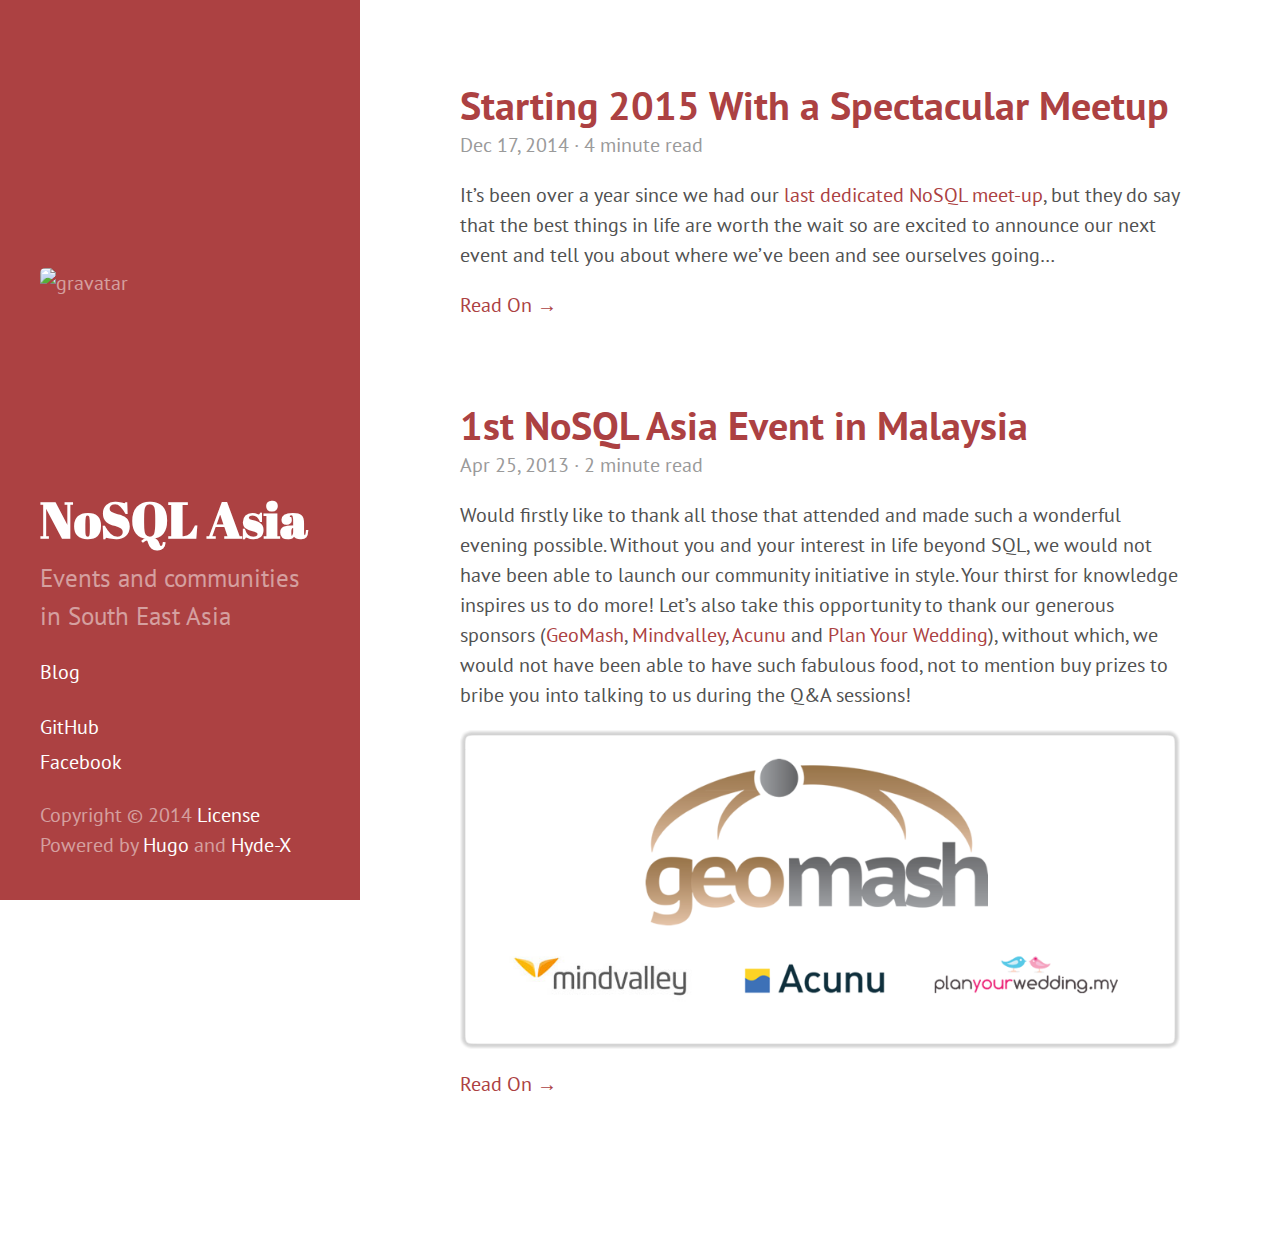
==== index.html @ 2b86bd24 "rebuilding site Fri Dec 19 13:33:44 MYT 2014" ====
<!DOCTYPE html>
<html xmlns="http://www.w3.org/1999/xhtml" xml:lang="en" lang="en-us">
<head>
  <link href="http://gmpg.org/xfn/11" rel="profile">
  <meta http-equiv="content-type" content="text/html; charset=utf-8">

  
  <meta name="viewport" content="width=device-width, initial-scale=1.0, maximum-scale=1">

  <title>NoSQL Asia &middot; NoSQL Asia</title>

  
  <link rel="stylesheet" href="http://nosqlasia.github.io/css/poole.css">
  <link rel="stylesheet" href="http://nosqlasia.github.io/css/hyde.css">
  <link rel="stylesheet" href="http://nosqlasia.github.io/css/poole-overrides.css">
  <link rel="stylesheet" href="http://nosqlasia.github.io/css/hyde-overrides.css">
  <link rel="stylesheet" href="http://nosqlasia.github.io/css/hyde-x.css">
  <link rel="stylesheet" href="http://nosqlasia.github.io/css/highlight/sunburst.css">
  <link rel="stylesheet" href="http://fonts.googleapis.com/css?family=PT+Sans:400,400italic,700|Abril+Fatface">

  <link rel="stylesheet" href="http://nosqlasia.github.io/assets/css/custom.css">

  
  <link rel="apple-touch-icon-precomposed" sizes="144x144" href="/apple-touch-icon-144-precomposed.png">
  <link href="/favicon.png" rel="icon">

  
  <link href="http://nosqlasia.github.io/index.xml" rel="alternate" type="application/rss+xml" title="NoSQL Asia &middot; NoSQL Asia" />

  <meta name="description" content="Your default page description">
  <meta name="keywords" content="your,default,page,keywords">
  <link rel="author" href="http://plus.google.com/Your%20Google&#43;%20profile%20ID">
</head>
<body class="theme-base-08">
<div class="sidebar">
  <div class="container sidebar-sticky">
    <div class="sidebar-about">
      <img src="http://www.gravatar.com/avatar/d0e16a7a5865cc10d8d9d22874ab9a85?s=200" alt="gravatar">
      <h1>NoSQL Asia</h1>
      <p class="lead">Events and communities in South East Asia</p>
    </div>

    <ul class="sidebar-nav">
      <li class="sidebar-nav-item"><a href="http://nosqlasia.github.io/">Blog</a></li>
      
    </ul>

    <ul class="sidebar-nav">
      <li class="sidebar-nav-item"><a href="https://github.com/nosqlasia/">GitHub</a></li>
      
      
      <li class="sidebar-nav-item"><a href="https://www.facebook.com/groups/nosqlkl/">Facebook</a></li>
      
    </ul>

    <p>Copyright &copy; 2014 <a href="http://nosqlasia.github.io/license">License</a><br/>
       Powered by <a href="http://hugo.spf13.com">Hugo</a> and <a href="https://github.com/zyro/hyde-x">Hyde-X</a></p>
  </div>
</div>

<div class="content container">
  <div class="posts">
    
    <div class="post">
      <h1 class="post-title">
        <a href="http://nosqlasia.github.io/blog/starting-2015-with-a-spectacular-meetup/">Starting 2015 With a Spectacular Meetup</a>
      </h1>
      <span class="post-date">Dec 17, 2014 &middot; 4 minute read
      </span>
      <div class='summary'>
        <p>It&rsquo;s been over a year since we had our <a href="../1st-nosql-asia-event-in-malaysia/">last dedicated NoSQL meet-up</a>, but they do say that the best things in life are worth the wait so are excited to announce our next event and tell you about where we&rsquo;ve been and see ourselves going&hellip;</p>

      </div>
      <p></p>
      <a href="http://nosqlasia.github.io/blog/starting-2015-with-a-spectacular-meetup/">Read On &rarr;</a>
    </div>
    
    <div class="post">
      <h1 class="post-title">
        <a href="http://nosqlasia.github.io/blog/1st-nosql-asia-event-in-malaysia/">1st NoSQL Asia Event in Malaysia</a>
      </h1>
      <span class="post-date">Apr 25, 2013 &middot; 2 minute read
      </span>
      <div class='summary'>
        <p>Would firstly like to thank all those that attended and made such a wonderful evening possible. Without you and your interest in life beyond SQL, we would not have been able to launch our community initiative in style. Your thirst for knowledge inspires us to do more! Let&rsquo;s also take this opportunity to thank our generous sponsors (<a href="http://geomash.com/">GeoMash</a>, <a href="http://mindvalley.com/">Mindvalley</a>, <a href="http://acunu.com/">Acunu</a> and <a href="http://planyourwedding.my/">Plan Your Wedding</a>), without which, we would not have been able to have such fabulous food, not to mention buy prizes to bribe you into talking to us during the Q&amp;A sessions!</p>

<p><img src="/assets/img/nosql-kl/01/sponsors.png" alt="sponsors" />
</p>

      </div>
      <p></p>
      <a href="http://nosqlasia.github.io/blog/1st-nosql-asia-event-in-malaysia/">Read On &rarr;</a>
    </div>
    
  </div>
</div>


<script src="http://nosqlasia.github.io/js/highlight.pack.js"></script>
<script>hljs.initHighlightingOnLoad();</script>

<script>
  var _gaq=[['_setAccount','Your Google Analytics tracking code'],['_trackPageview']];
  (function(d,t){var g=d.createElement(t),s=d.getElementsByTagName(t)[0];
  g.src=('https:'==location.protocol?'//ssl':'//www')+'.google-analytics.com/ga.js';
  s.parentNode.insertBefore(g,s)}(document,'script'));
</script>

</body>
</html>
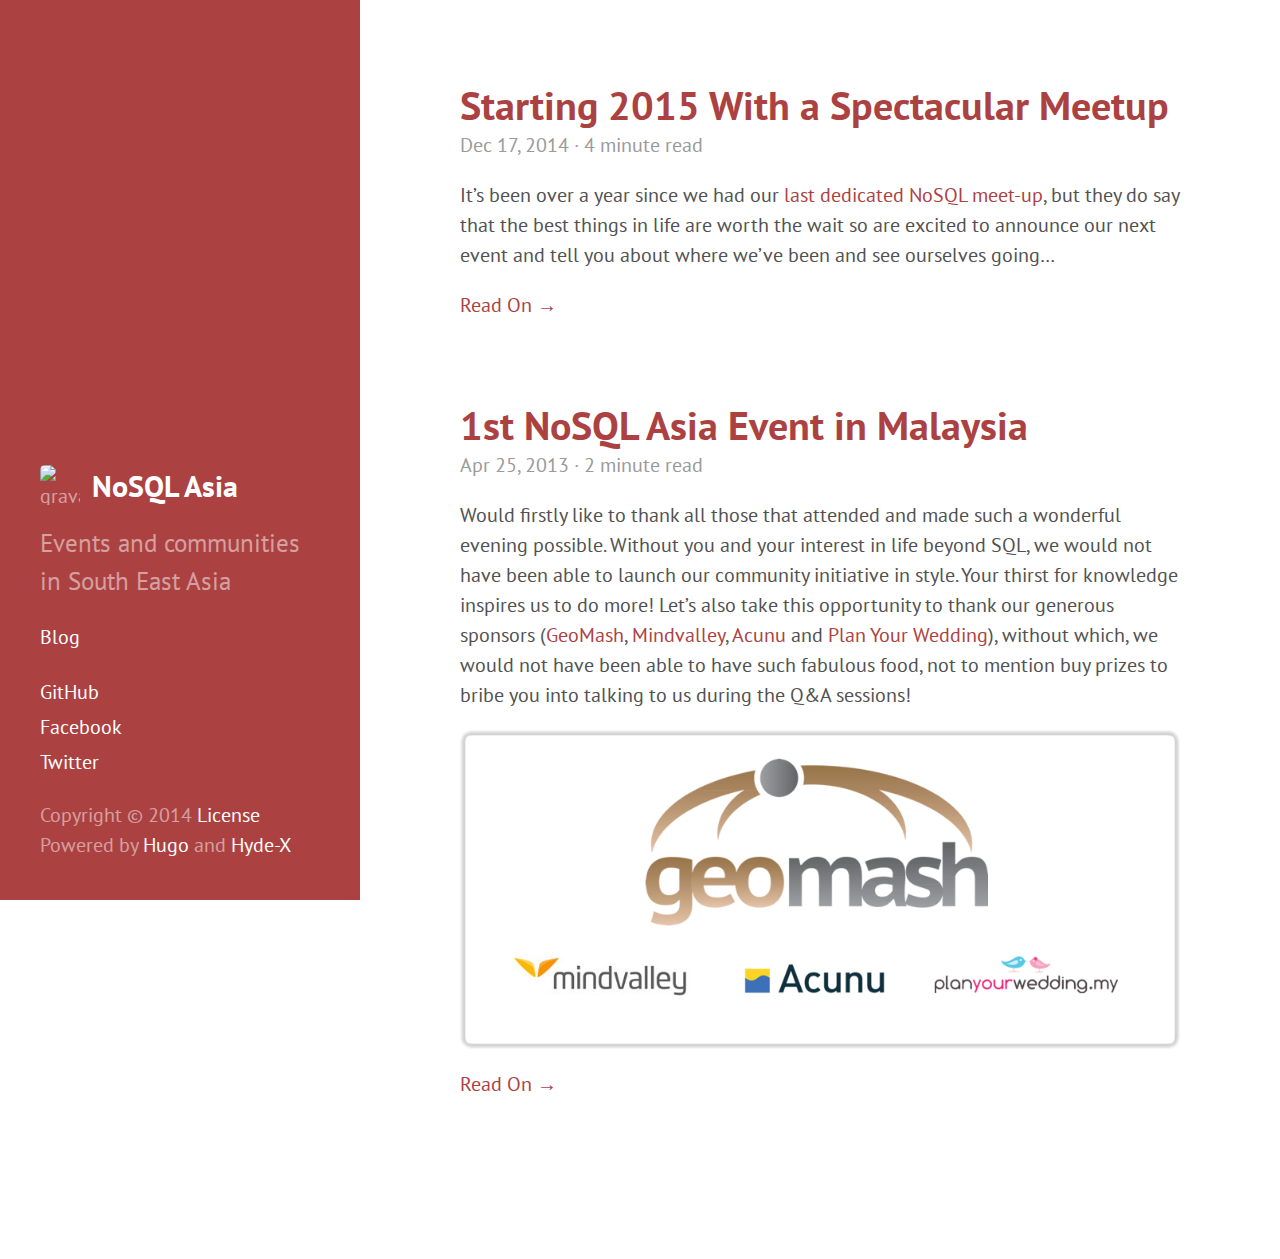
==== commit 6479548d: "rebuilding site Mon Dec 22 14:02:01 MYT 2014" ====
--- a/index.html
+++ b/index.html
@@ -25,7 +25,7 @@
   <link href="/favicon.png" rel="icon">
 
   
-  <link href="http://nosqlasia.github.io/index.xml" rel="alternate" type="application/rss+xml" title="NoSQL Asia &middot; NoSQL Asia" />
+  <link href="http://nosqlasia.github.io/index.xml/" rel="alternate" type="application/rss+xml" title="NoSQL Asia &middot; NoSQL Asia" />
 
   <meta name="description" content="Your default page description">
   <meta name="keywords" content="your,default,page,keywords">
@@ -50,7 +50,7 @@
       
       
       <li class="sidebar-nav-item"><a href="https://www.facebook.com/groups/nosqlkl/">Facebook</a></li>
-      
+      <li class="sidebar-nav-item"><a href="http://twitter.com/nosqlasia">Twitter</a></li>
     </ul>
 
     <p>Copyright &copy; 2014 <a href="http://nosqlasia.github.io/license">License</a><br/>
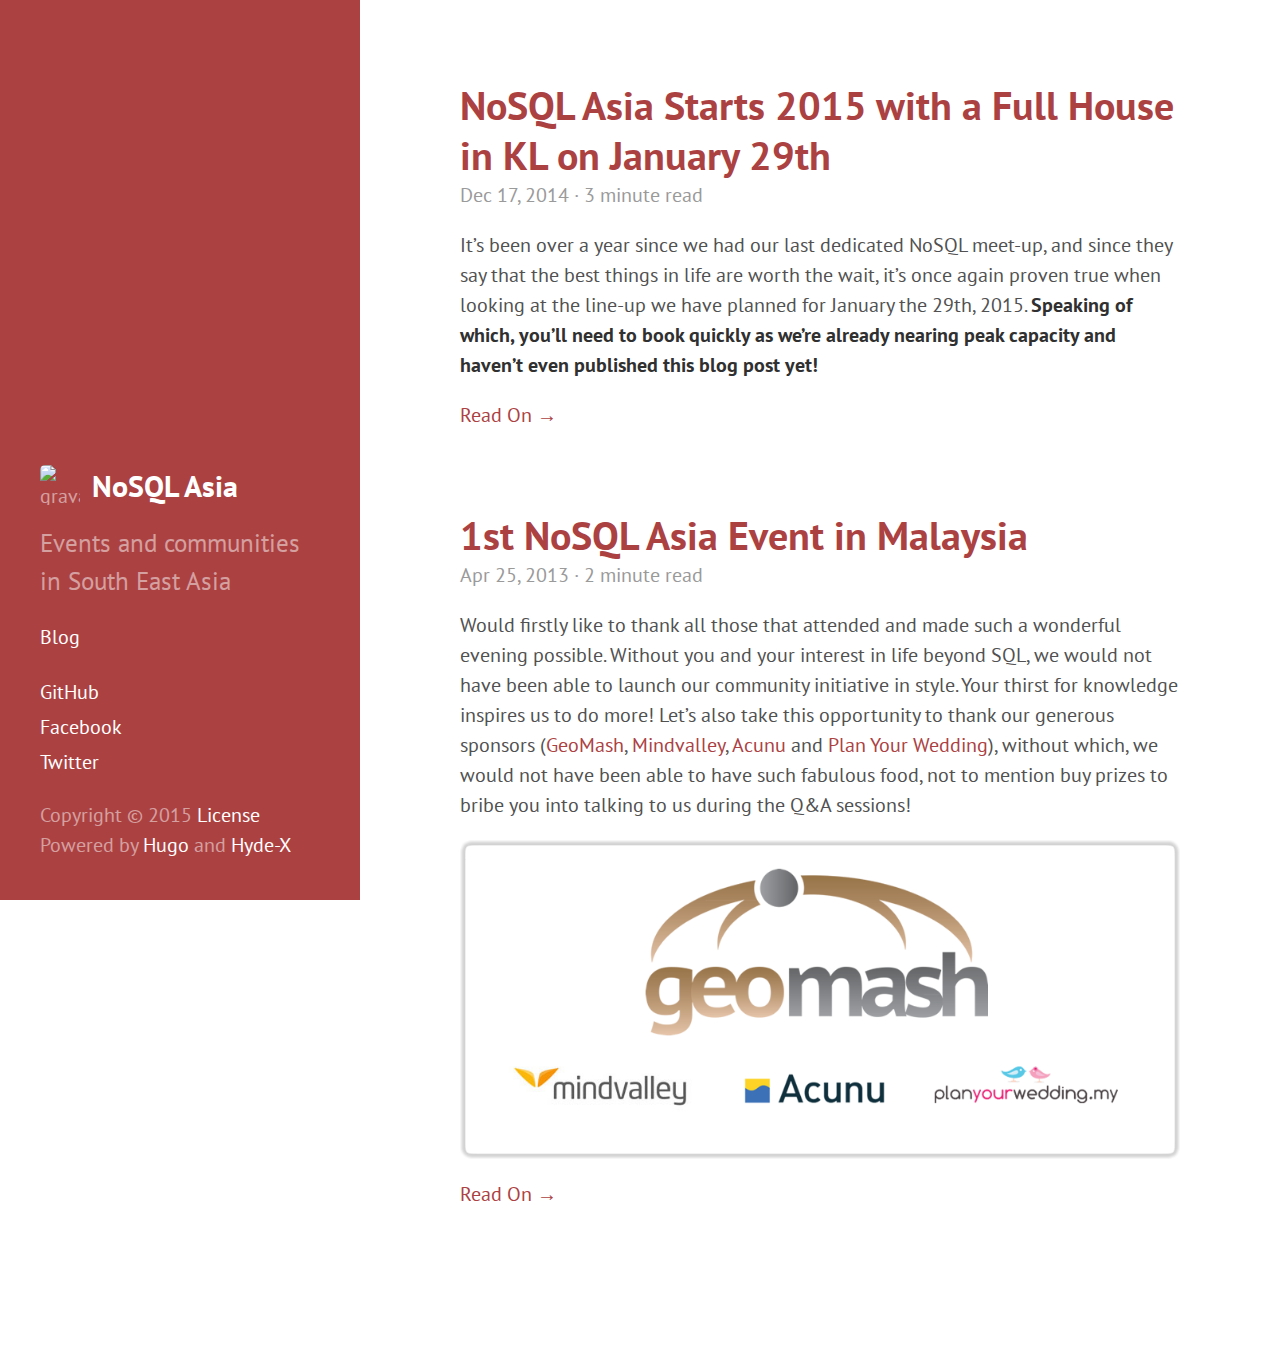
==== commit ffab7345: "Merge branch 'master' of github.com:nosqlasia/nosqlasia.github.io" ====
--- a/index.html
+++ b/index.html
@@ -53,7 +53,7 @@
       <li class="sidebar-nav-item"><a href="http://twitter.com/nosqlasia">Twitter</a></li>
     </ul>
 
-    <p>Copyright &copy; 2014 <a href="http://nosqlasia.github.io/license">License</a><br/>
+    <p>Copyright &copy; 2015 <a href="http://nosqlasia.github.io/license">License</a><br/>
        Powered by <a href="http://hugo.spf13.com">Hugo</a> and <a href="https://github.com/zyro/hyde-x">Hyde-X</a></p>
   </div>
 </div>
@@ -63,16 +63,16 @@
     
     <div class="post">
       <h1 class="post-title">
-        <a href="http://nosqlasia.github.io/blog/starting-2015-with-a-spectacular-meetup/">Starting 2015 With a Spectacular Meetup</a>
+        <a href="http://nosqlasia.github.io/blog/nosql-asia-starts-2015-with-a-full-house-in-kl-on-january-29th/">NoSQL Asia Starts 2015 with a Full House in KL on January 29th</a>
       </h1>
-      <span class="post-date">Dec 17, 2014 &middot; 4 minute read
+      <span class="post-date">Dec 17, 2014 &middot; 3 minute read
       </span>
       <div class='summary'>
-        <p>It&rsquo;s been over a year since we had our <a href="../1st-nosql-asia-event-in-malaysia/">last dedicated NoSQL meet-up</a>, but they do say that the best things in life are worth the wait so are excited to announce our next event and tell you about where we&rsquo;ve been and see ourselves going&hellip;</p>
+        <p>It&rsquo;s been over a year since we had our last dedicated NoSQL meet-up, and since they say that the best things in life are worth the wait, it&rsquo;s once again proven true when looking at the line-up we have planned for January the 29th, 2015. <strong>Speaking of which, you&rsquo;ll need to book quickly as we&rsquo;re already nearing peak capacity and haven&rsquo;t even published this blog post yet!</strong></p>
 
       </div>
       <p></p>
-      <a href="http://nosqlasia.github.io/blog/starting-2015-with-a-spectacular-meetup/">Read On &rarr;</a>
+      <a href="http://nosqlasia.github.io/blog/nosql-asia-starts-2015-with-a-full-house-in-kl-on-january-29th/">Read On &rarr;</a>
     </div>
     
     <div class="post">
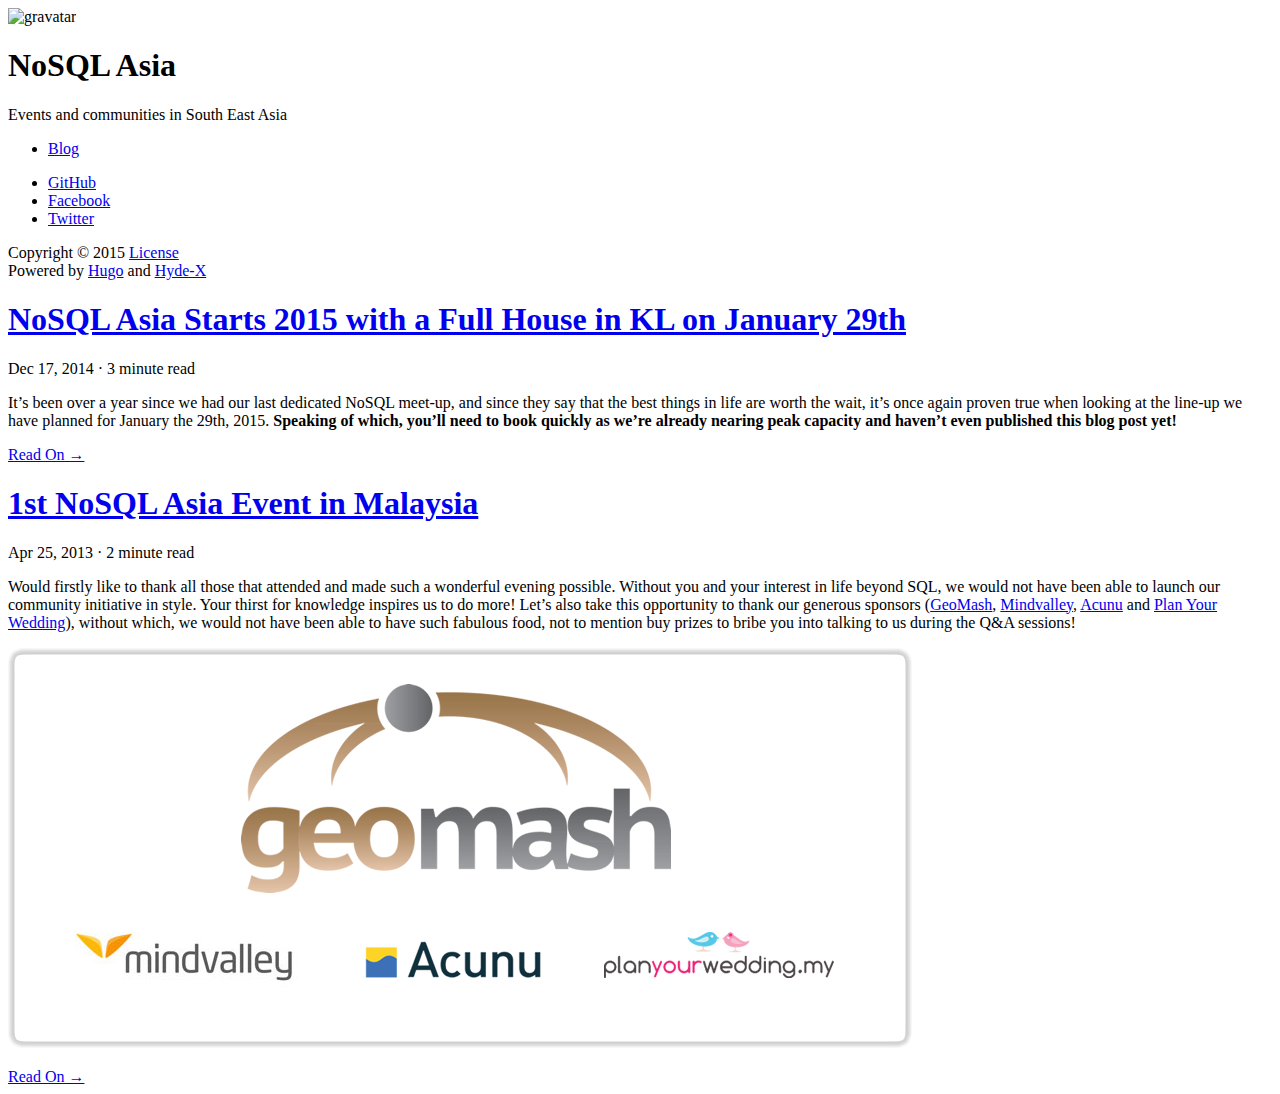
==== commit 0918c7bf: "committing work in progress" ====
--- a/index.html
+++ b/index.html
@@ -10,22 +10,22 @@
   <title>NoSQL Asia &middot; NoSQL Asia</title>
 
   
-  <link rel="stylesheet" href="http://nosqlasia.github.io/css/poole.css">
-  <link rel="stylesheet" href="http://nosqlasia.github.io/css/hyde.css">
-  <link rel="stylesheet" href="http://nosqlasia.github.io/css/poole-overrides.css">
-  <link rel="stylesheet" href="http://nosqlasia.github.io/css/hyde-overrides.css">
-  <link rel="stylesheet" href="http://nosqlasia.github.io/css/hyde-x.css">
-  <link rel="stylesheet" href="http://nosqlasia.github.io/css/highlight/sunburst.css">
+  <link rel="stylesheet" href="http://localhost:1313/css/poole.css">
+  <link rel="stylesheet" href="http://localhost:1313/css/hyde.css">
+  <link rel="stylesheet" href="http://localhost:1313/css/poole-overrides.css">
+  <link rel="stylesheet" href="http://localhost:1313/css/hyde-overrides.css">
+  <link rel="stylesheet" href="http://localhost:1313/css/hyde-x.css">
+  <link rel="stylesheet" href="http://localhost:1313/css/highlight/sunburst.css">
   <link rel="stylesheet" href="http://fonts.googleapis.com/css?family=PT+Sans:400,400italic,700|Abril+Fatface">
 
-  <link rel="stylesheet" href="http://nosqlasia.github.io/assets/css/custom.css">
+  <link rel="stylesheet" href="http://localhost:1313/assets/css/custom.css">
 
   
   <link rel="apple-touch-icon-precomposed" sizes="144x144" href="/apple-touch-icon-144-precomposed.png">
   <link href="/favicon.png" rel="icon">
 
   
-  <link href="http://nosqlasia.github.io/index.xml/" rel="alternate" type="application/rss+xml" title="NoSQL Asia &middot; NoSQL Asia" />
+  <link href="http://localhost:1313/index.xml/" rel="alternate" type="application/rss+xml" title="NoSQL Asia &middot; NoSQL Asia" />
 
   <meta name="description" content="Your default page description">
   <meta name="keywords" content="your,default,page,keywords">
@@ -41,7 +41,7 @@
     </div>
 
     <ul class="sidebar-nav">
-      <li class="sidebar-nav-item"><a href="http://nosqlasia.github.io/">Blog</a></li>
+      <li class="sidebar-nav-item"><a href="http://localhost:1313/">Blog</a></li>
       
     </ul>
 
@@ -53,7 +53,7 @@
       <li class="sidebar-nav-item"><a href="http://twitter.com/nosqlasia">Twitter</a></li>
     </ul>
 
-    <p>Copyright &copy; 2015 <a href="http://nosqlasia.github.io/license">License</a><br/>
+    <p>Copyright &copy; 2015 <a href="http://localhost:1313/license">License</a><br/>
        Powered by <a href="http://hugo.spf13.com">Hugo</a> and <a href="https://github.com/zyro/hyde-x">Hyde-X</a></p>
   </div>
 </div>
@@ -63,7 +63,7 @@
     
     <div class="post">
       <h1 class="post-title">
-        <a href="http://nosqlasia.github.io/blog/nosql-asia-starts-2015-with-a-full-house-in-kl-on-january-29th/">NoSQL Asia Starts 2015 with a Full House in KL on January 29th</a>
+        <a href="http://localhost:1313/blog/nosql-asia-starts-2015-with-a-full-house-in-kl-on-january-29th/">NoSQL Asia Starts 2015 with a Full House in KL on January 29th</a>
       </h1>
       <span class="post-date">Dec 17, 2014 &middot; 3 minute read
       </span>
@@ -72,12 +72,12 @@
 
       </div>
       <p></p>
-      <a href="http://nosqlasia.github.io/blog/nosql-asia-starts-2015-with-a-full-house-in-kl-on-january-29th/">Read On &rarr;</a>
+      <a href="http://localhost:1313/blog/nosql-asia-starts-2015-with-a-full-house-in-kl-on-january-29th/">Read On &rarr;</a>
     </div>
     
     <div class="post">
       <h1 class="post-title">
-        <a href="http://nosqlasia.github.io/blog/1st-nosql-asia-event-in-malaysia/">1st NoSQL Asia Event in Malaysia</a>
+        <a href="http://localhost:1313/blog/1st-nosql-asia-event-in-malaysia/">1st NoSQL Asia Event in Malaysia</a>
       </h1>
       <span class="post-date">Apr 25, 2013 &middot; 2 minute read
       </span>
@@ -89,14 +89,14 @@
 
       </div>
       <p></p>
-      <a href="http://nosqlasia.github.io/blog/1st-nosql-asia-event-in-malaysia/">Read On &rarr;</a>
+      <a href="http://localhost:1313/blog/1st-nosql-asia-event-in-malaysia/">Read On &rarr;</a>
     </div>
     
   </div>
 </div>
 
 
-<script src="http://nosqlasia.github.io/js/highlight.pack.js"></script>
+<script src="http://localhost:1313/js/highlight.pack.js"></script>
 <script>hljs.initHighlightingOnLoad();</script>
 
 <script>
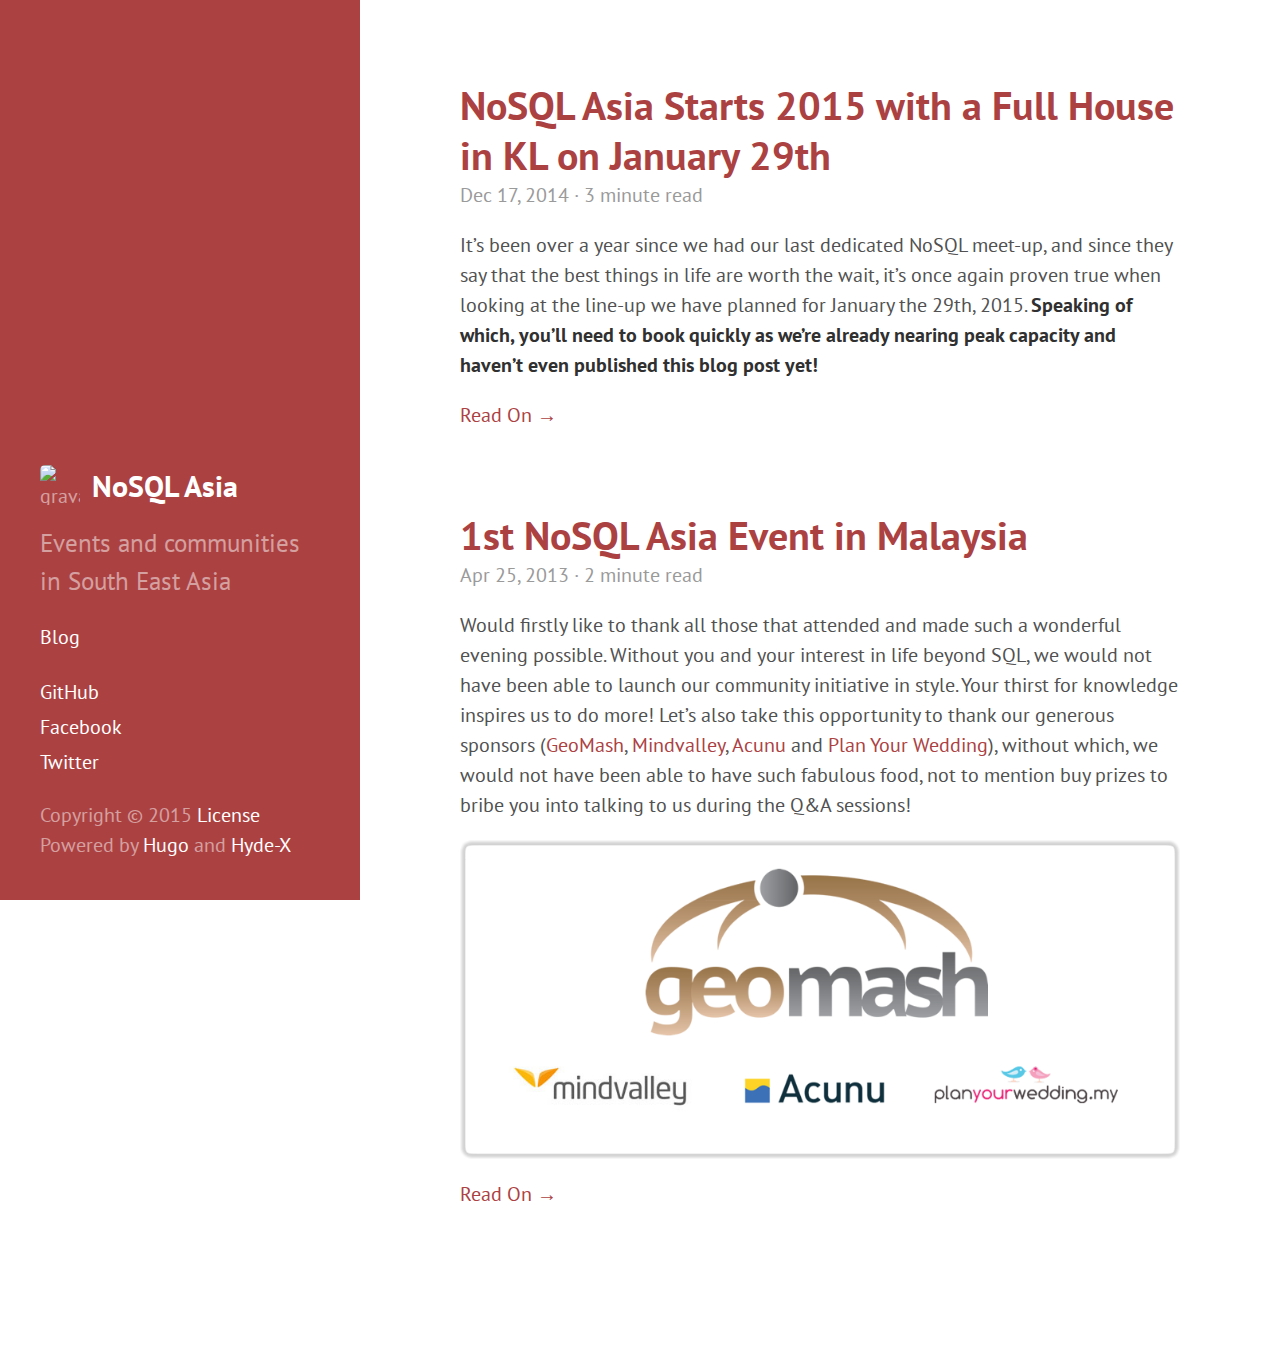
==== commit 515ab937: "rebuilding site Wed Jan 21 13:52:11 MYT 2015" ====
--- a/index.html
+++ b/index.html
@@ -10,22 +10,22 @@
   <title>NoSQL Asia &middot; NoSQL Asia</title>
 
   
-  <link rel="stylesheet" href="http://localhost:1313/css/poole.css">
-  <link rel="stylesheet" href="http://localhost:1313/css/hyde.css">
-  <link rel="stylesheet" href="http://localhost:1313/css/poole-overrides.css">
-  <link rel="stylesheet" href="http://localhost:1313/css/hyde-overrides.css">
-  <link rel="stylesheet" href="http://localhost:1313/css/hyde-x.css">
-  <link rel="stylesheet" href="http://localhost:1313/css/highlight/sunburst.css">
+  <link rel="stylesheet" href="http://nosqlasia.github.io/css/poole.css">
+  <link rel="stylesheet" href="http://nosqlasia.github.io/css/hyde.css">
+  <link rel="stylesheet" href="http://nosqlasia.github.io/css/poole-overrides.css">
+  <link rel="stylesheet" href="http://nosqlasia.github.io/css/hyde-overrides.css">
+  <link rel="stylesheet" href="http://nosqlasia.github.io/css/hyde-x.css">
+  <link rel="stylesheet" href="http://nosqlasia.github.io/css/highlight/sunburst.css">
   <link rel="stylesheet" href="http://fonts.googleapis.com/css?family=PT+Sans:400,400italic,700|Abril+Fatface">
 
-  <link rel="stylesheet" href="http://localhost:1313/assets/css/custom.css">
+  <link rel="stylesheet" href="http://nosqlasia.github.io/assets/css/custom.css">
 
   
   <link rel="apple-touch-icon-precomposed" sizes="144x144" href="/apple-touch-icon-144-precomposed.png">
   <link href="/favicon.png" rel="icon">
 
   
-  <link href="http://localhost:1313/index.xml/" rel="alternate" type="application/rss+xml" title="NoSQL Asia &middot; NoSQL Asia" />
+  <link href="http://nosqlasia.github.io/index.xml/" rel="alternate" type="application/rss+xml" title="NoSQL Asia &middot; NoSQL Asia" />
 
   <meta name="description" content="Your default page description">
   <meta name="keywords" content="your,default,page,keywords">
@@ -41,7 +41,7 @@
     </div>
 
     <ul class="sidebar-nav">
-      <li class="sidebar-nav-item"><a href="http://localhost:1313/">Blog</a></li>
+      <li class="sidebar-nav-item"><a href="http://nosqlasia.github.io/">Blog</a></li>
       
     </ul>
 
@@ -53,7 +53,7 @@
       <li class="sidebar-nav-item"><a href="http://twitter.com/nosqlasia">Twitter</a></li>
     </ul>
 
-    <p>Copyright &copy; 2015 <a href="http://localhost:1313/license">License</a><br/>
+    <p>Copyright &copy; 2015 <a href="http://nosqlasia.github.io/license">License</a><br/>
        Powered by <a href="http://hugo.spf13.com">Hugo</a> and <a href="https://github.com/zyro/hyde-x">Hyde-X</a></p>
   </div>
 </div>
@@ -63,7 +63,7 @@
     
     <div class="post">
       <h1 class="post-title">
-        <a href="http://localhost:1313/blog/nosql-asia-starts-2015-with-a-full-house-in-kl-on-january-29th/">NoSQL Asia Starts 2015 with a Full House in KL on January 29th</a>
+        <a href="http://nosqlasia.github.io/blog/nosql-asia-starts-2015-with-a-full-house-in-kl-on-january-29th/">NoSQL Asia Starts 2015 with a Full House in KL on January 29th</a>
       </h1>
       <span class="post-date">Dec 17, 2014 &middot; 3 minute read
       </span>
@@ -72,12 +72,12 @@
 
       </div>
       <p></p>
-      <a href="http://localhost:1313/blog/nosql-asia-starts-2015-with-a-full-house-in-kl-on-january-29th/">Read On &rarr;</a>
+      <a href="http://nosqlasia.github.io/blog/nosql-asia-starts-2015-with-a-full-house-in-kl-on-january-29th/">Read On &rarr;</a>
     </div>
     
     <div class="post">
       <h1 class="post-title">
-        <a href="http://localhost:1313/blog/1st-nosql-asia-event-in-malaysia/">1st NoSQL Asia Event in Malaysia</a>
+        <a href="http://nosqlasia.github.io/blog/1st-nosql-asia-event-in-malaysia/">1st NoSQL Asia Event in Malaysia</a>
       </h1>
       <span class="post-date">Apr 25, 2013 &middot; 2 minute read
       </span>
@@ -89,14 +89,14 @@
 
       </div>
       <p></p>
-      <a href="http://localhost:1313/blog/1st-nosql-asia-event-in-malaysia/">Read On &rarr;</a>
+      <a href="http://nosqlasia.github.io/blog/1st-nosql-asia-event-in-malaysia/">Read On &rarr;</a>
     </div>
     
   </div>
 </div>
 
 
-<script src="http://localhost:1313/js/highlight.pack.js"></script>
+<script src="http://nosqlasia.github.io/js/highlight.pack.js"></script>
 <script>hljs.initHighlightingOnLoad();</script>
 
 <script>
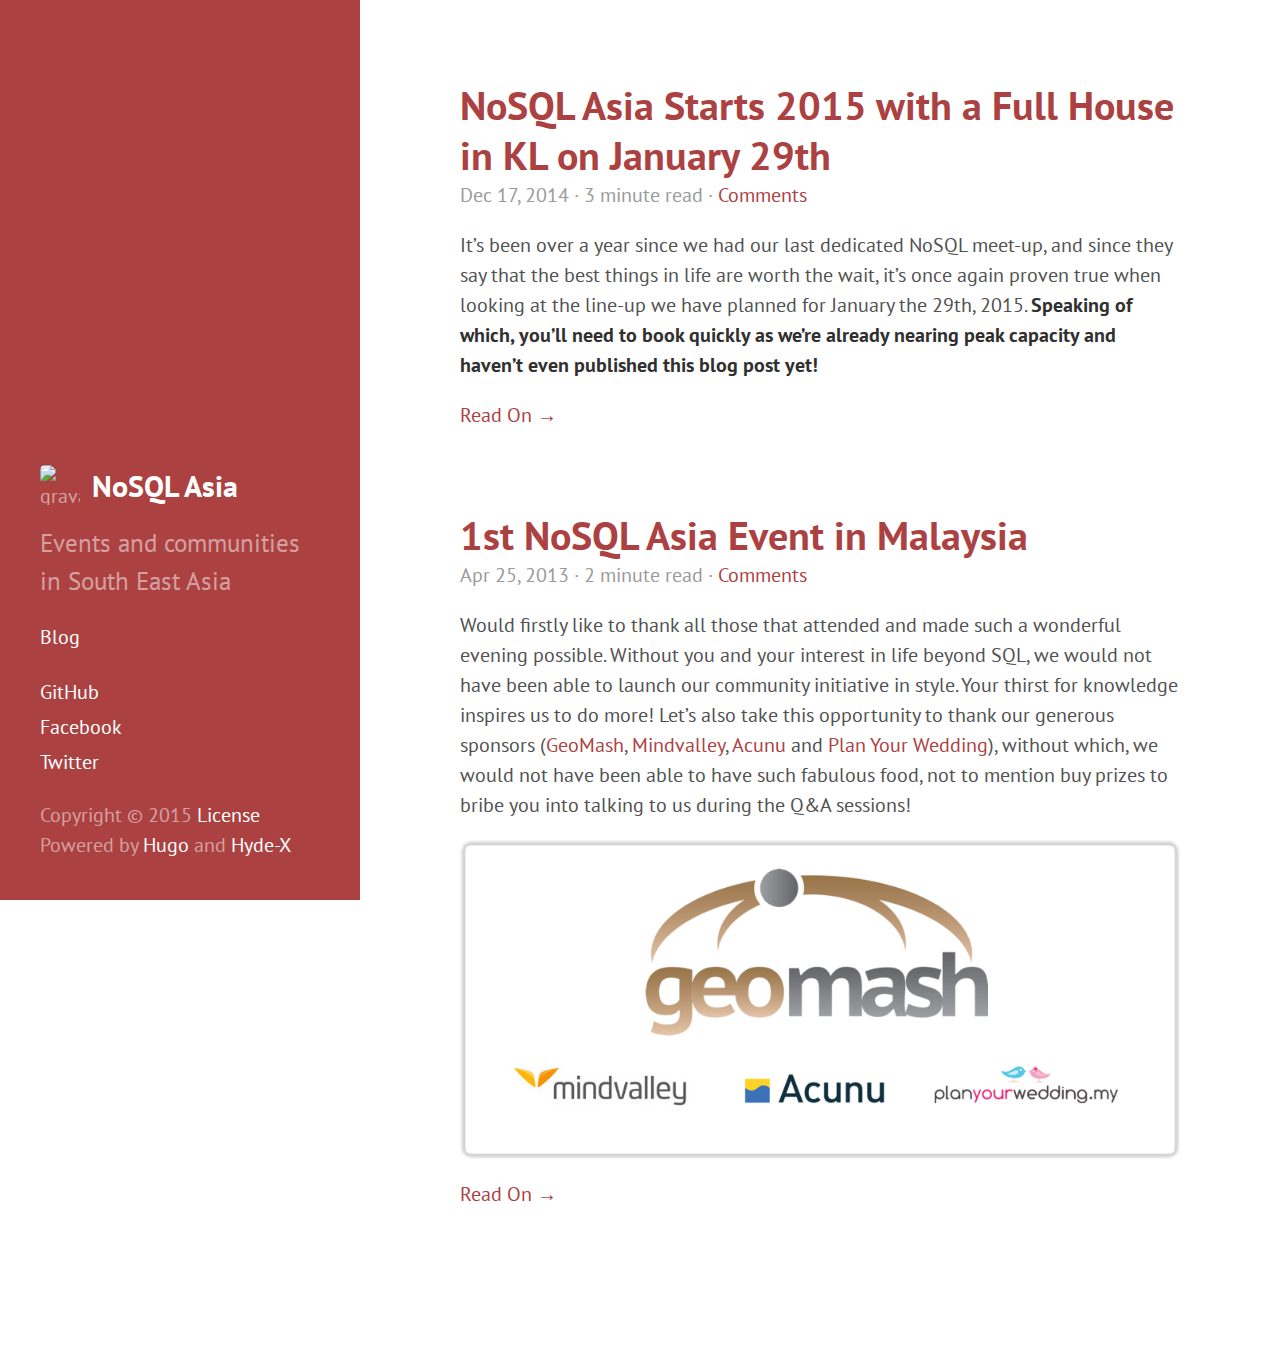
==== commit 4d5f9f5c: "rebuilding site Wed Jan 21 14:35:53 PST 2015" ====
--- a/index.html
+++ b/index.html
@@ -25,7 +25,7 @@
   <link href="/favicon.png" rel="icon">
 
   
-  <link href="http://nosqlasia.github.io/index.xml/" rel="alternate" type="application/rss+xml" title="NoSQL Asia &middot; NoSQL Asia" />
+  <link href="http://nosqlasia.github.io/index.xml" rel="alternate" type="application/rss+xml" title="NoSQL Asia &middot; NoSQL Asia" />
 
   <meta name="description" content="Your default page description">
   <meta name="keywords" content="your,default,page,keywords">
@@ -65,7 +65,7 @@
       <h1 class="post-title">
         <a href="http://nosqlasia.github.io/blog/nosql-asia-starts-2015-with-a-full-house-in-kl-on-january-29th/">NoSQL Asia Starts 2015 with a Full House in KL on January 29th</a>
       </h1>
-      <span class="post-date">Dec 17, 2014 &middot; 3 minute read
+      <span class="post-date">Dec 17, 2014 &middot; 3 minute read &middot; <a href="http://nosqlasia.github.io/blog/nosql-asia-starts-2015-with-a-full-house-in-kl-on-january-29th/#disqus_thread">Comments</a>
       </span>
       <div class='summary'>
         <p>It&rsquo;s been over a year since we had our last dedicated NoSQL meet-up, and since they say that the best things in life are worth the wait, it&rsquo;s once again proven true when looking at the line-up we have planned for January the 29th, 2015. <strong>Speaking of which, you&rsquo;ll need to book quickly as we&rsquo;re already nearing peak capacity and haven&rsquo;t even published this blog post yet!</strong></p>
@@ -79,7 +79,7 @@
       <h1 class="post-title">
         <a href="http://nosqlasia.github.io/blog/1st-nosql-asia-event-in-malaysia/">1st NoSQL Asia Event in Malaysia</a>
       </h1>
-      <span class="post-date">Apr 25, 2013 &middot; 2 minute read
+      <span class="post-date">Apr 25, 2013 &middot; 2 minute read &middot; <a href="http://nosqlasia.github.io/blog/1st-nosql-asia-event-in-malaysia/#disqus_thread">Comments</a>
       </span>
       <div class='summary'>
         <p>Would firstly like to thank all those that attended and made such a wonderful evening possible. Without you and your interest in life beyond SQL, we would not have been able to launch our community initiative in style. Your thirst for knowledge inspires us to do more! Let&rsquo;s also take this opportunity to thank our generous sponsors (<a href="http://geomash.com/">GeoMash</a>, <a href="http://mindvalley.com/">Mindvalley</a>, <a href="http://acunu.com/">Acunu</a> and <a href="http://planyourwedding.my/">Plan Your Wedding</a>), without which, we would not have been able to have such fabulous food, not to mention buy prizes to bribe you into talking to us during the Q&amp;A sessions!</p>
@@ -96,6 +96,16 @@
 </div>
 
 
+<script type="text/javascript">
+var disqus_shortname = "nosqlasia";
+(function () {
+    var s = document.createElement('script'); s.async = true;
+    s.type = 'text/javascript';
+    s.src = '//' + disqus_shortname + '.disqus.com/count.js';
+    (document.getElementsByTagName('HEAD')[0] || document.getElementsByTagName('BODY')[0]).appendChild(s);
+}());
+</script>
+
 <script src="http://nosqlasia.github.io/js/highlight.pack.js"></script>
 <script>hljs.initHighlightingOnLoad();</script>
 
